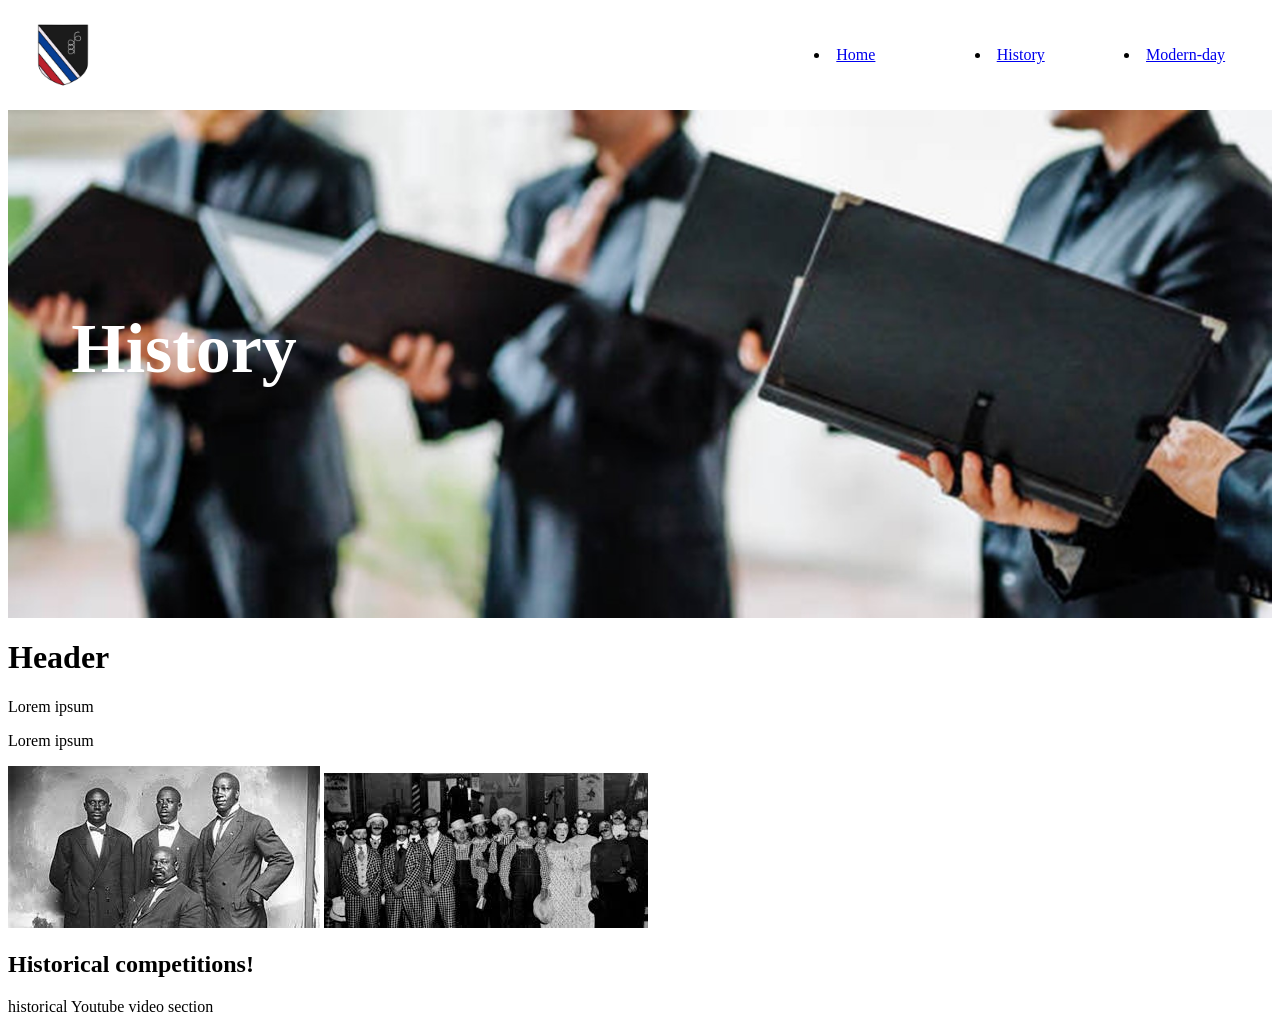
==== history/history.html @ b9cca30a "a" ====
<!DOCTYPE html>
<html lang="en">

<head>
    <meta charset="UTF-8">
    <meta name="viewport" content="width=device-width, initial-scale=1.0">
    <title>Barbershop Music</title>
    <link rel="stylesheet" href="../styles/styles.CSS">
</head>

<body>
    <header>
        <nav>
            <img src="../images/logo.png" alt="logo">

            <li><a href="../index.html">Home</a></li>
            <li><a href="history.html">History</a></li>
            <li><a href="../modern_days/modern_days.html">Modern-day</a></li>
        </nav>
    </header>


    <main>
        <div class="intro">
            <h1>History</h1>
            <img src="../images/header_background.jpg" alt="main image">
        </div>
        <h1>Header</h1>
        <p>Lorem ipsum</p>
        <p>Lorem ipsum</p>
        <img src="../images/page2_img1.jpg" alt="Black/white quartet image">
        <img src="../images/page2_img2.jpg" alt="Black/white group photo">
        <div>
            <h2>Historical competitions!</h2>
            <p><!-- Lorem ipsum --></p>
        </div>
        <div>historical Youtube video section</div>

    </main>


    <footer>

    </footer>
</body>

</html>
---- styles/styles.CSS ----
@font-face {
    font-family: "Karopapier";
    src: url("fonts/KaropapierRegular.otf") format("opentype");
}


/* header */
nav {
    display: grid;
    grid-template-columns: 80px 4fr 1fr 1fr 1fr;
    justify-items: center;
    align-items: center;
    margin: 15px;
}
nav img {
    width: 80px;
    grid-column: 1;
}
nav li:nth-of-type(1) {
    grid-column: 3;
}
nav li:nth-of-type(2) {
    grid-column: 4;
}
nav li:nth-of-type(3) {
    grid-column: 5;
}




/* main */
#homepage_main {
    display: grid;
    align-items: center;
    grid-template-columns: 1fr 1fr;
    justify-items: center;
    gap: 30px;
}


.intro {
    grid-column: 1 / 3;
    position: relative;
}
.intro img {
    width: 100%;
    display: block;
}
.intro h1 {
    position: absolute;
    top: 30%;
    left: 5%;
    
    /* translate: (-50%, -50%); */
    color: white;
    font-size: 70px;
}
.intro p {
    margin: 20px;
}

#homepage_main section {
    grid-column: 1 / 3;
    display: grid;
    grid-template-columns: 2fr 1fr;
    align-items: center;
    justify-items: center;
}
#youtube {
    justify-items: center;
    height: 100%;
}
#youtube img {
    height:90%;
}
#youtube p {
    margin: 0px;
}


#homepage_main button {
    width: 250px;
    height: 50px;
}
#history_button {
    justify-self: right;
    margin-right: 50px;
}
#modern_button {
    justify-self: left;
    margin-left: 50px;
}







/* footer */
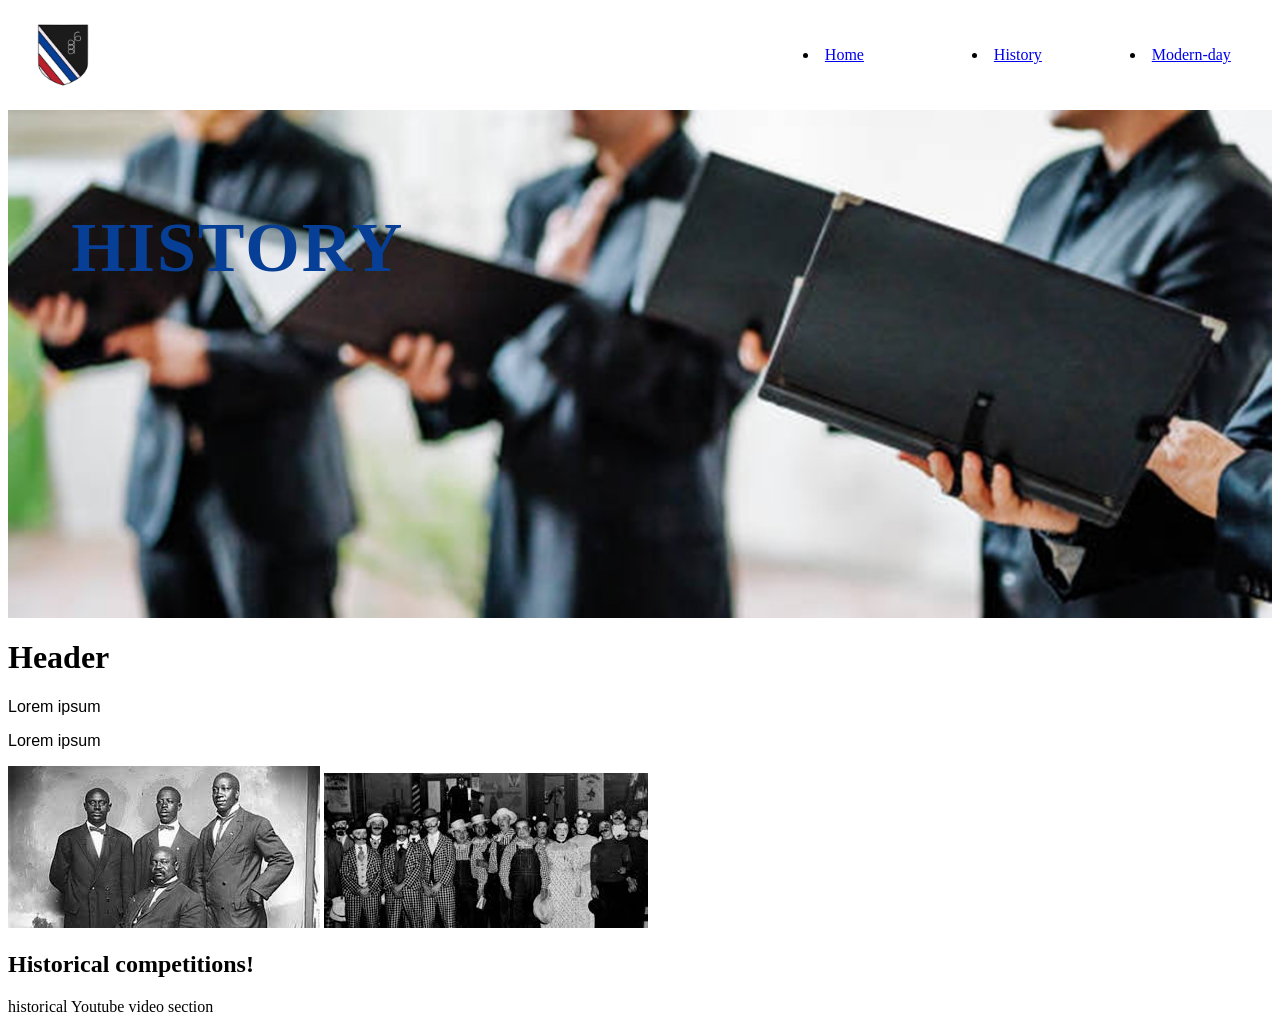
==== commit 6a666df6: "a" ====
--- a/history/history.html
+++ b/history/history.html
@@ -22,7 +22,7 @@
 
     <main>
         <div class="intro">
-            <h1>History</h1>
+            <h1>HISTORY</h1>
             <img src="../images/header_background.jpg" alt="main image">
         </div>
         <h1>Header</h1>
--- a/styles/styles.CSS
+++ b/styles/styles.CSS
@@ -3,6 +3,9 @@
     src: url("fonts/KaropapierRegular.otf") format("opentype");
 }
 
+body {
+    background-color: #ffffff;
+}
 
 /* header */
 nav {
@@ -11,7 +14,20 @@
     justify-items: center;
     align-items: center;
     margin: 15px;
+    justify-content: space-between;
+    gap: 20px;
+    text-decoration: none;
 }
+
+
+
+
+
+
+
+
+
+
 nav img {
     width: 80px;
     grid-column: 1;
@@ -49,15 +65,21 @@
 }
 .intro h1 {
     position: absolute;
-    top: 30%;
+    top: 10%;
     left: 5%;
+    font-family: "Karopapier";
     
     /* translate: (-50%, -50%); */
-    color: white;
+    color: #063f95;
     font-size: 70px;
+    letter-spacing: 2px;
 }
 .intro p {
     margin: 20px;
+}
+
+main p{
+    font-family: Arial, Helvetica, sans-serif;
 }
 
 #homepage_main section {
@@ -92,9 +114,42 @@
     margin-left: 50px;
 }
 
+#modern_page_main {
+    display: grid;
+    grid-row-gap: 15px;
+    margin: 20px;
+}
 
+#modern_page_main div {
+    display: grid;
+    grid-template-columns: 1fr 1fr;
+    justify-items: center;
+}
 
-
+#modern_page_main img {
+    width: 90%;
+}
+#modern_page_main #stage {
+    display: grid;
+    grid-template-columns: 1fr;
+    grid-template-rows: 1fr 1fr 1fr;
+}
+#modern_page_main #women {
+    display: grid;
+    grid-template-columns: 1fr;
+    grid-template-rows: 1fr 1fr 1fr;
+}
+#modern_page_main #comedy {
+    display: grid;
+    grid-template-columns: 1fr;
+    grid-template-rows: 1fr 1fr 1fr;
+}
+#modern_page_main button {
+    width:200px;
+    height: 50px;
+    background-color: #1b1b1b;
+    color:beige;
+}
 
 
 
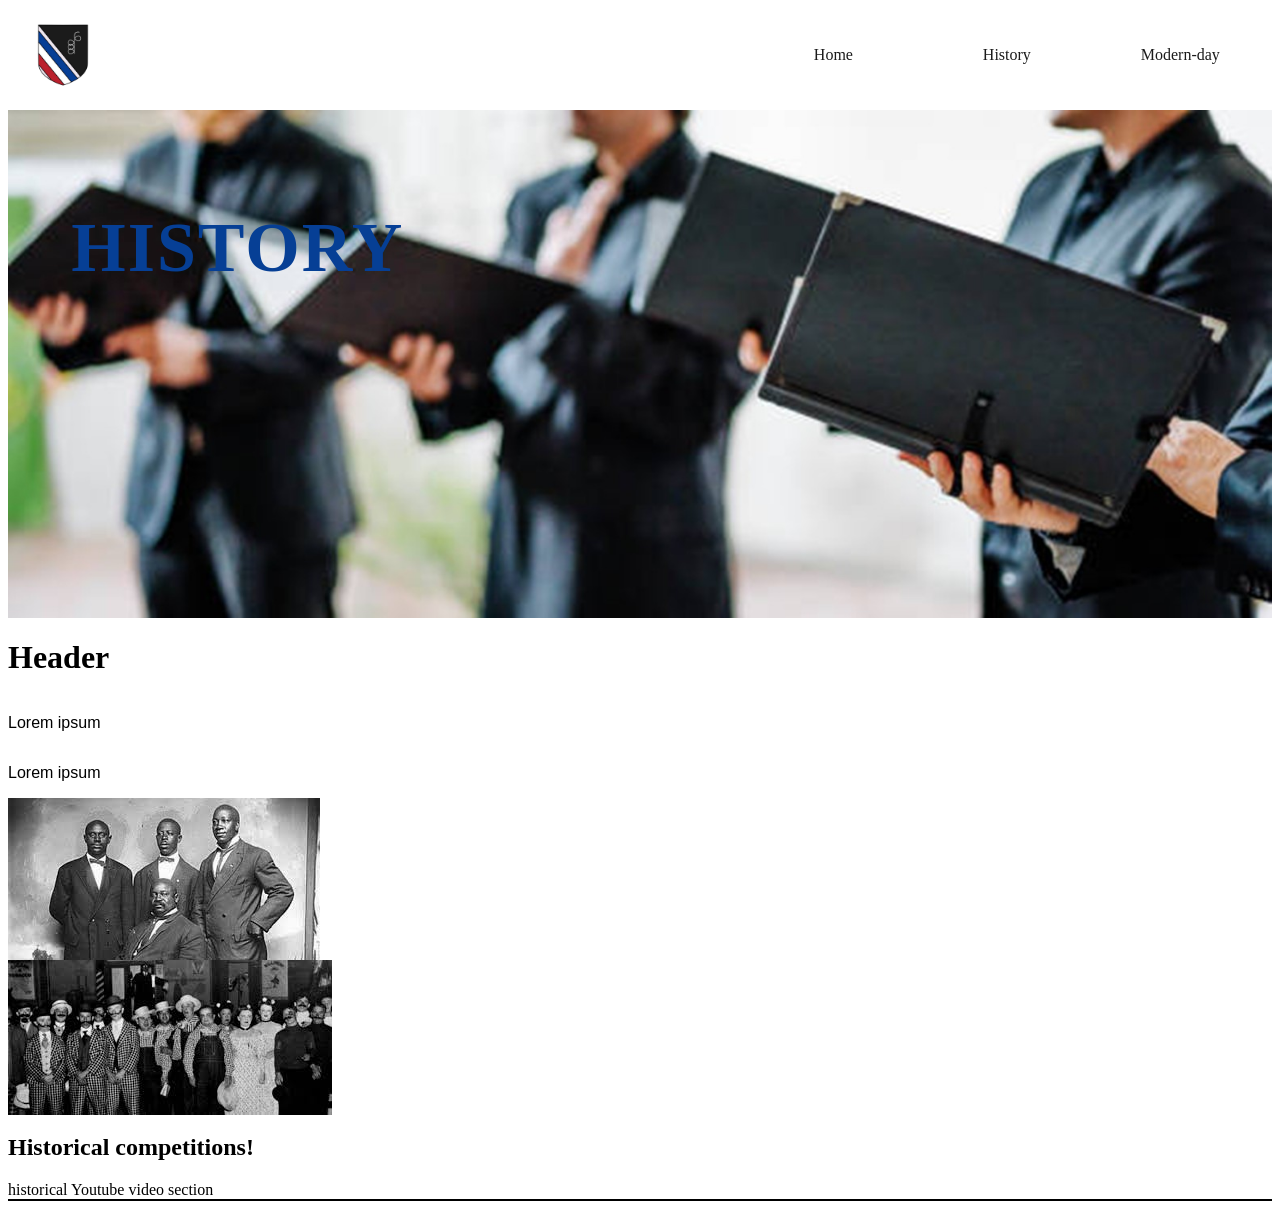
==== commit a421e739: "a" ====
--- a/history/history.html
+++ b/history/history.html
@@ -25,17 +25,18 @@
             <h1>HISTORY</h1>
             <img src="../images/header_background.jpg" alt="main image">
         </div>
-        <h1>Header</h1>
-        <p>Lorem ipsum</p>
-        <p>Lorem ipsum</p>
-        <img src="../images/page2_img1.jpg" alt="Black/white quartet image">
-        <img src="../images/page2_img2.jpg" alt="Black/white group photo">
-        <div>
-            <h2>Historical competitions!</h2>
-            <p><!-- Lorem ipsum --></p>
+        <div id="history_main">
+            <h1 id="history_heder">Header</h1>
+            <p>Lorem ipsum</p>
+            <p>Lorem ipsum</p>
+            <img src="../images/page2_img1.jpg" alt="Black/white quartet image">
+            <img src="../images/page2_img2.jpg" alt="Black/white group photo">
+            <div>
+                <h2>Historical competitions!</h2>
+                <p><!-- Lorem ipsum --></p>
+            </div>
+            <div>historical Youtube video section</div>
         </div>
-        <div>historical Youtube video section</div>
-
     </main>
 
 
--- a/styles/styles.CSS
+++ b/styles/styles.CSS
@@ -18,16 +18,13 @@
     gap: 20px;
     text-decoration: none;
 }
-
-
-
-
-
-
-
-
-
-
+nav li{
+    list-style: none;
+}
+nav a {
+    text-decoration: none;
+    color: #1b1b1b;
+}
 nav img {
     width: 80px;
     grid-column: 1;
@@ -52,6 +49,9 @@
     grid-template-columns: 1fr 1fr;
     justify-items: center;
     gap: 30px;
+}
+main p{
+    font-family: Arial, Helvetica, sans-serif;
 }
 
 
@@ -78,10 +78,7 @@
     margin: 20px;
 }
 
-main p{
-    font-family: Arial, Helvetica, sans-serif;
-}
-
+/* main page */
 #homepage_main section {
     grid-column: 1 / 3;
     display: grid;
@@ -100,7 +97,6 @@
     margin: 0px;
 }
 
-
 #homepage_main button {
     width: 250px;
     height: 50px;
@@ -114,18 +110,27 @@
     margin-left: 50px;
 }
 
+
+/* history page */
+main #history_header {
+    justify-self: left;
+}
+main #history_main {
+    display: grid;
+}
+
+/* modern page */
 #modern_page_main {
     display: grid;
     grid-row-gap: 15px;
     margin: 20px;
 }
-
 #modern_page_main div {
     display: grid;
     grid-template-columns: 1fr 1fr;
     justify-items: center;
+    align-items: center;
 }
-
 #modern_page_main img {
     width: 90%;
 }
@@ -153,4 +158,9 @@
 
 
 
-/* footer */+
+/* footer */
+
+footer {
+    border: solid black 1px;
+}
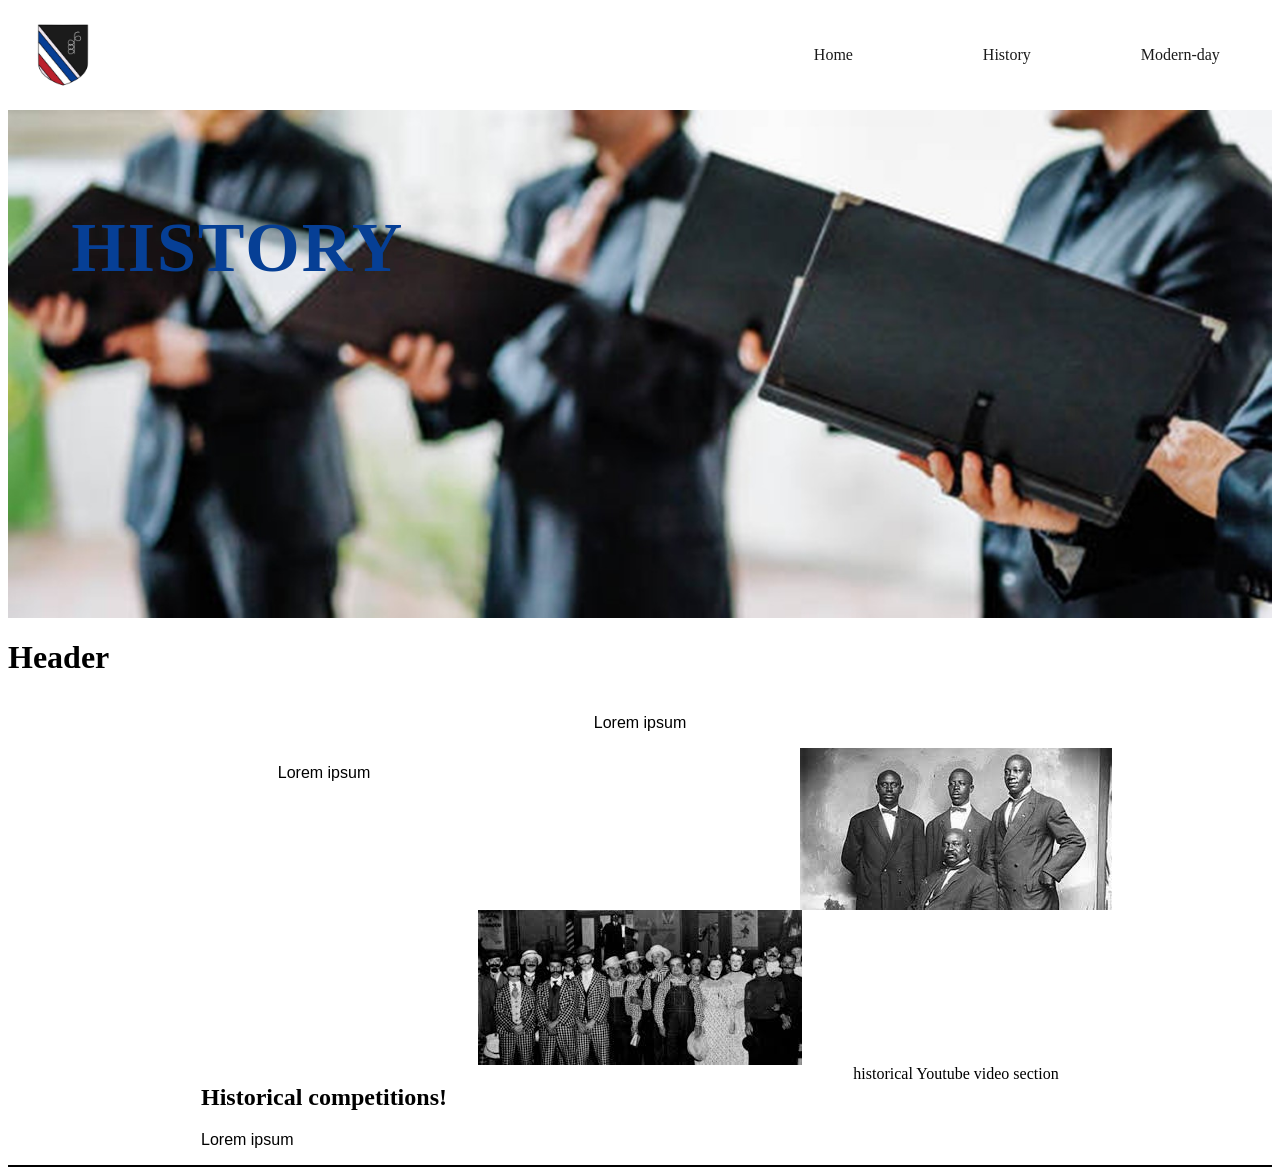
==== commit e7623ec0: "a" ====
--- a/history/history.html
+++ b/history/history.html
@@ -26,14 +26,14 @@
             <img src="../images/header_background.jpg" alt="main image">
         </div>
         <div id="history_main">
-            <h1 id="history_heder">Header</h1>
-            <p>Lorem ipsum</p>
+            <h1 id="history_header">Header</h1>
+            <p id="history_header_p">Lorem ipsum</p>
             <p>Lorem ipsum</p>
             <img src="../images/page2_img1.jpg" alt="Black/white quartet image">
-            <img src="../images/page2_img2.jpg" alt="Black/white group photo">
+            <img id="history_main_img2" src="../images/page2_img2.jpg" alt="Black/white group photo">
             <div>
                 <h2>Historical competitions!</h2>
-                <p><!-- Lorem ipsum --></p>
+                <p>Lorem ipsum</p>
             </div>
             <div>historical Youtube video section</div>
         </div>
--- a/styles/styles.CSS
+++ b/styles/styles.CSS
@@ -43,13 +43,6 @@
 
 
 /* main */
-#homepage_main {
-    display: grid;
-    align-items: center;
-    grid-template-columns: 1fr 1fr;
-    justify-items: center;
-    gap: 30px;
-}
 main p{
     font-family: Arial, Helvetica, sans-serif;
 }
@@ -100,14 +93,48 @@
 #homepage_main button {
     width: 250px;
     height: 50px;
+    
+   
 }
 #history_button {
+    width:200px;
+    height: 50px;
     justify-self: right;
     margin-right: 50px;
+    background-color: #1b1b1b;
+    color:beige;
+    text-decoration: none;
 }
 #modern_button {
+    width:200px;
+    height: 50px;
     justify-self: left;
     margin-left: 50px;
+    background-color: #1b1b1b;
+    color:beige;
+    text-decoration: none;
+    
+}
+
+
+#history_button_a {
+    width:200px;
+    height: 50px;
+    justify-self: right;
+    margin-right: 50px;
+    background-color: #1b1b1b;
+    color:beige;
+    text-decoration: none;
+}
+#modern_button_a{
+    width:200px;
+    height: 50px;
+    justify-self: left;
+    margin-left: 50px;
+    background-color: #1b1b1b;
+    color:beige;
+    text-decoration: none;
+    
 }
 
 
@@ -117,6 +144,14 @@
 }
 main #history_main {
     display: grid;
+    justify-items: center;
+    grid-template-columns: 1fr 1fr;
+}
+#history_main #history_header_p {
+    grid-column: 1 / 3;
+}
+#history_main #history_main_img2 {
+    grid-column: 1 / 3;
 }
 
 /* modern page */
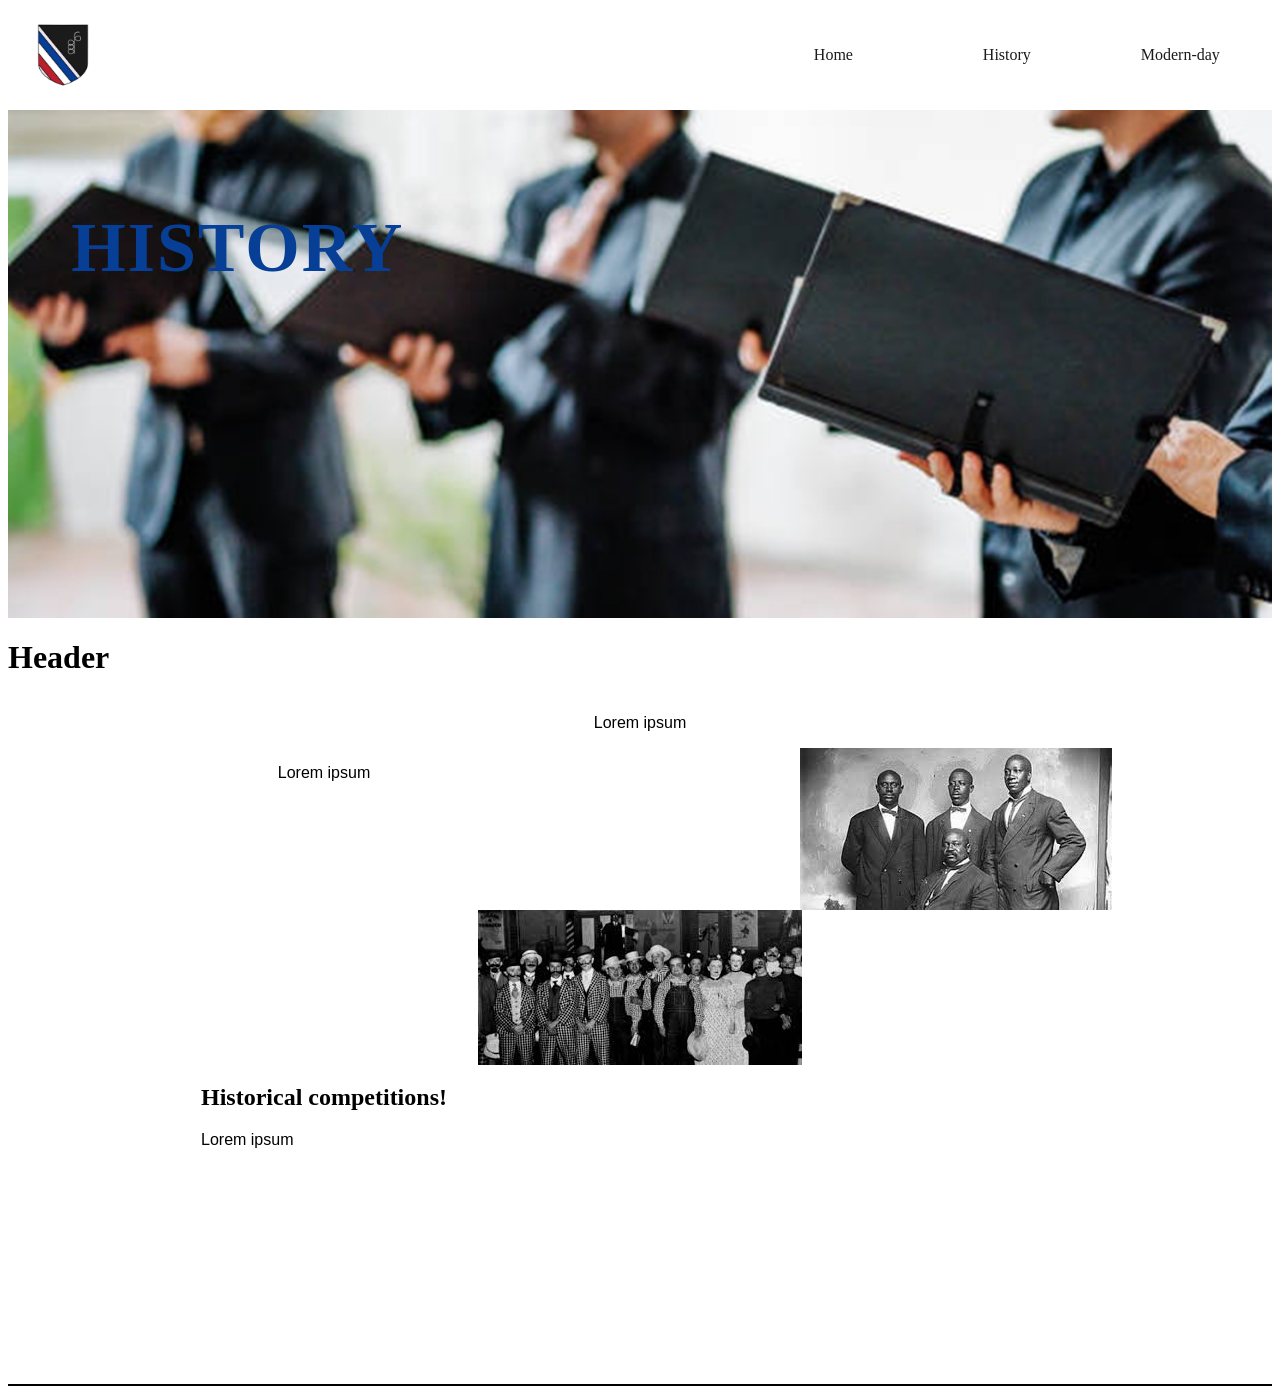
==== commit 24b4af35: "youtube links" ====
--- a/history/history.html
+++ b/history/history.html
@@ -35,7 +35,9 @@
                 <h2>Historical competitions!</h2>
                 <p>Lorem ipsum</p>
             </div>
-            <div>historical Youtube video section</div>
+            <div>
+                <iframe width="560" height="315" src="https://www.youtube.com/embed/2BDnLoRJHps?si=heocYjFvxBTGXozi" title="YouTube video player" frameborder="0" allow="accelerometer; autoplay; clipboard-write; encrypted-media; gyroscope; picture-in-picture; web-share" referrerpolicy="strict-origin-when-cross-origin" allowfullscreen></iframe>
+            </div>
         </div>
     </main>
 
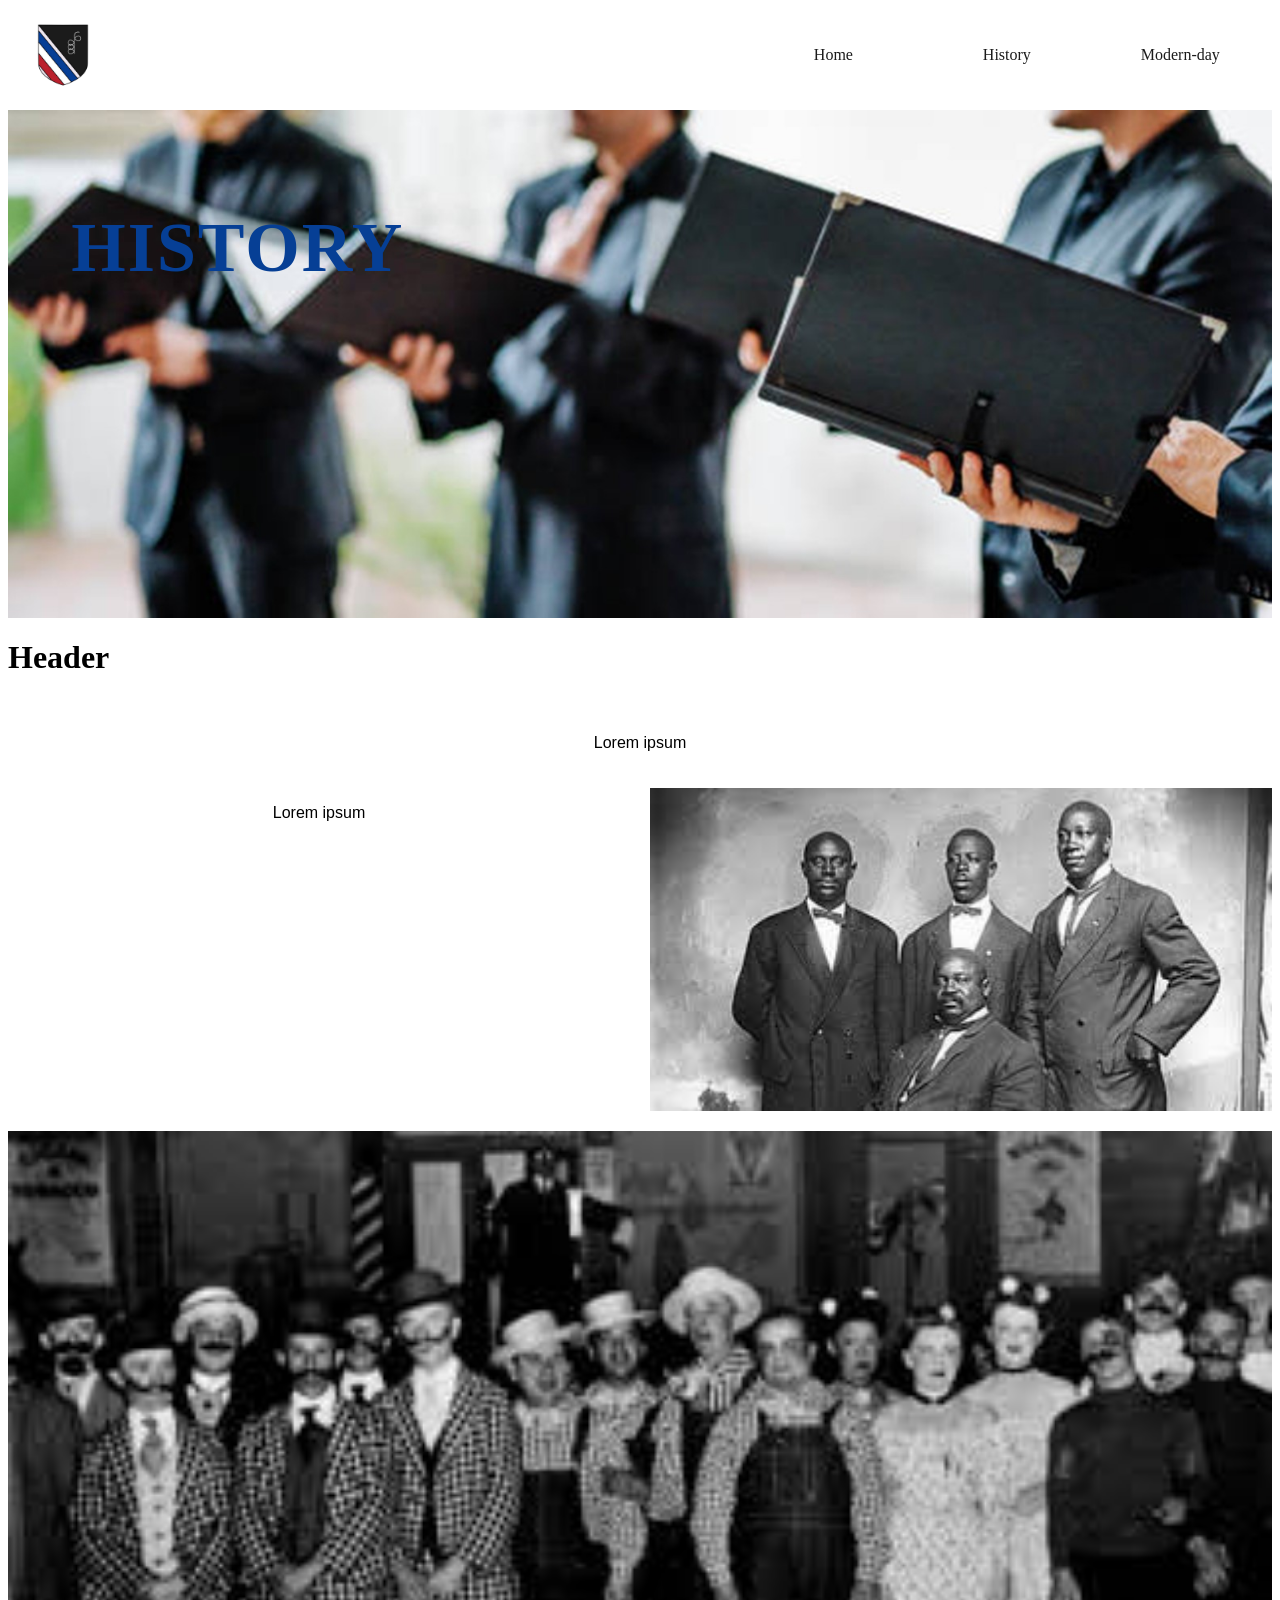
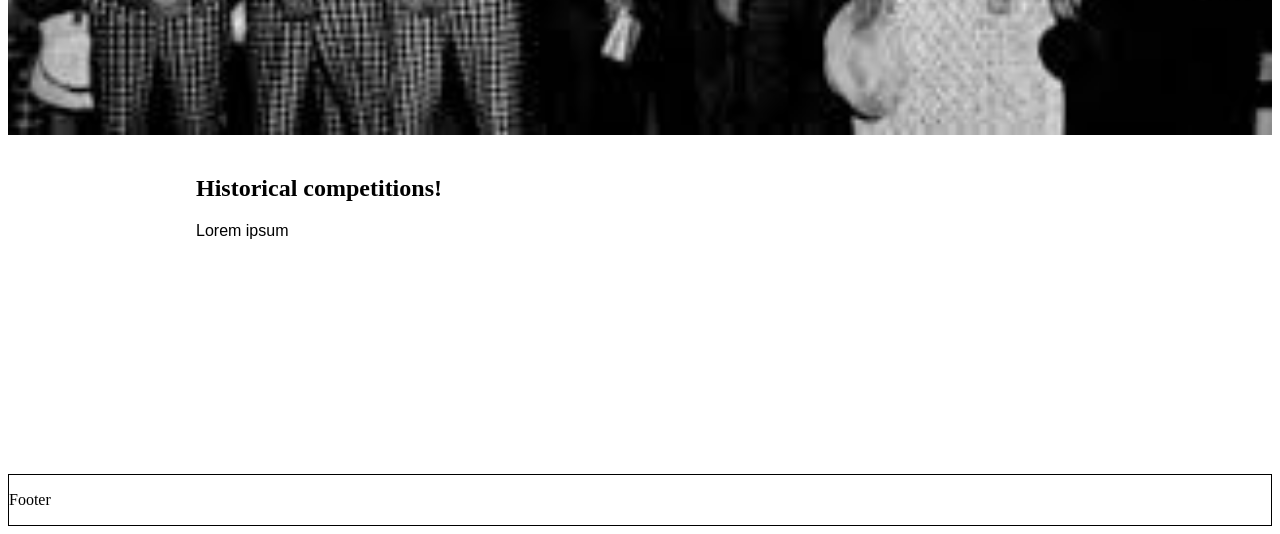
==== commit 39e1519e: "a" ====
--- a/history/history.html
+++ b/history/history.html
@@ -29,7 +29,7 @@
             <h1 id="history_header">Header</h1>
             <p id="history_header_p">Lorem ipsum</p>
             <p>Lorem ipsum</p>
-            <img src="../images/page2_img1.jpg" alt="Black/white quartet image">
+            <img id="history_main_img1" src="../images/page2_img1.jpg" alt="Black/white quartet image">
             <img id="history_main_img2" src="../images/page2_img2.jpg" alt="Black/white group photo">
             <div>
                 <h2>Historical competitions!</h2>
@@ -43,6 +43,7 @@
 
 
     <footer>
+        <p>Footer</p>
 
     </footer>
 </body>
--- a/styles/styles.CSS
+++ b/styles/styles.CSS
@@ -144,14 +144,19 @@
 }
 main #history_main {
     display: grid;
+    gap: 20px;
     justify-items: center;
     grid-template-columns: 1fr 1fr;
 }
 #history_main #history_header_p {
     grid-column: 1 / 3;
 }
+#history_main #history_main_img1 {
+    width:100%;
+}
 #history_main #history_main_img2 {
     grid-column: 1 / 3;
+    width:100%;
 }
 
 /* modern page */
@@ -190,7 +195,10 @@
     background-color: #1b1b1b;
     color:beige;
 }
-
+#modern_page_main a {
+    text-decoration: none;
+    color: #ffffff;
+}
 
 
 
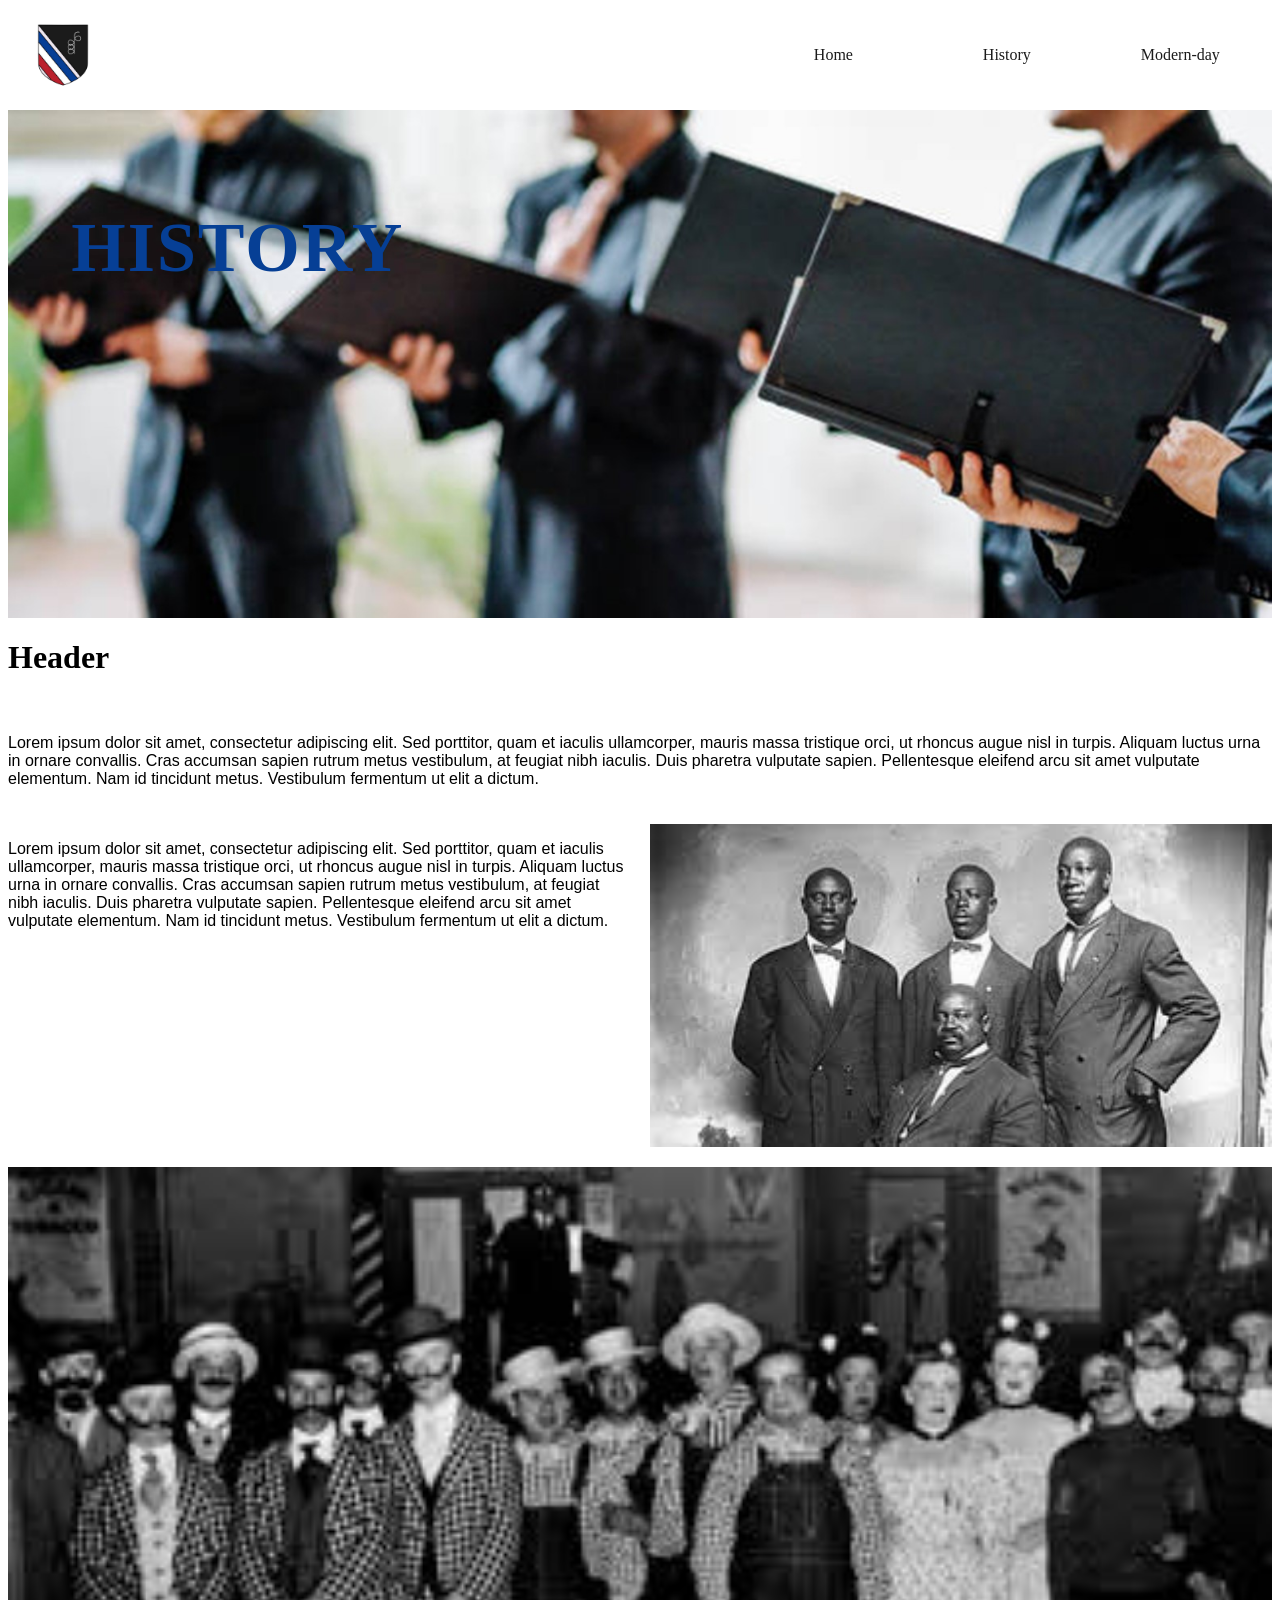
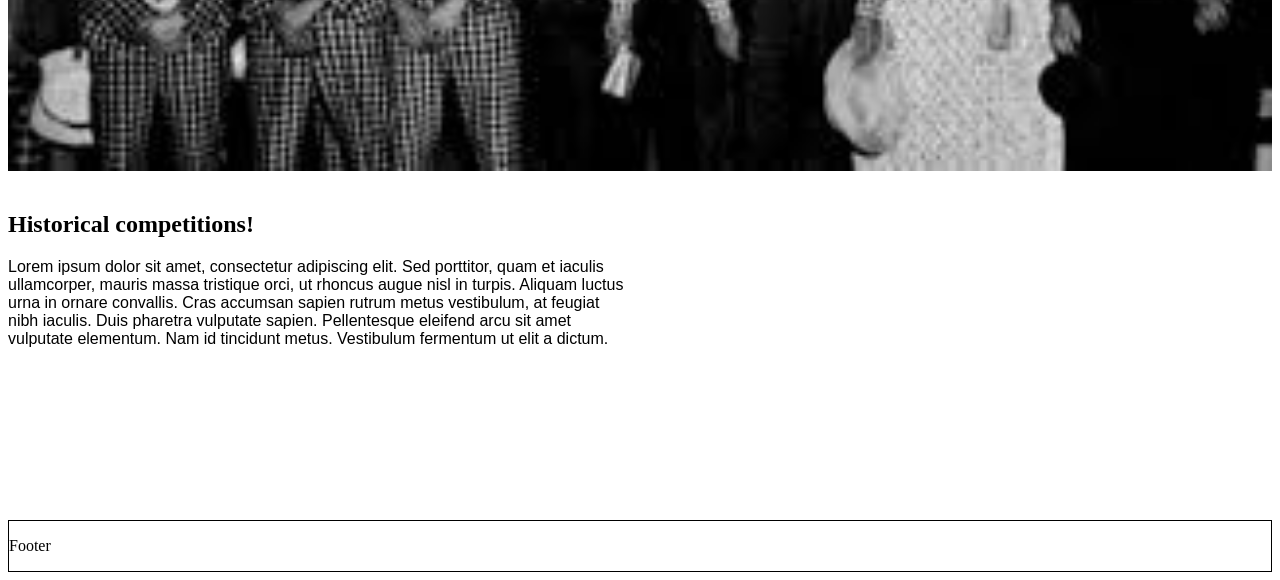
==== commit 4740a4a4: "a" ====
--- a/history/history.html
+++ b/history/history.html
@@ -27,13 +27,13 @@
         </div>
         <div id="history_main">
             <h1 id="history_header">Header</h1>
-            <p id="history_header_p">Lorem ipsum</p>
-            <p>Lorem ipsum</p>
+            <p id="history_header_p">Lorem ipsum dolor sit amet, consectetur adipiscing elit. Sed porttitor, quam et iaculis ullamcorper, mauris massa tristique orci, ut rhoncus augue nisl in turpis. Aliquam luctus urna in ornare convallis. Cras accumsan sapien rutrum metus vestibulum, at feugiat nibh iaculis. Duis pharetra vulputate sapien. Pellentesque eleifend arcu sit amet vulputate elementum. Nam id tincidunt metus. Vestibulum fermentum ut elit a dictum.</p>
+            <p>Lorem ipsum dolor sit amet, consectetur adipiscing elit. Sed porttitor, quam et iaculis ullamcorper, mauris massa tristique orci, ut rhoncus augue nisl in turpis. Aliquam luctus urna in ornare convallis. Cras accumsan sapien rutrum metus vestibulum, at feugiat nibh iaculis. Duis pharetra vulputate sapien. Pellentesque eleifend arcu sit amet vulputate elementum. Nam id tincidunt metus. Vestibulum fermentum ut elit a dictum.</p>
             <img id="history_main_img1" src="../images/page2_img1.jpg" alt="Black/white quartet image">
             <img id="history_main_img2" src="../images/page2_img2.jpg" alt="Black/white group photo">
             <div>
                 <h2>Historical competitions!</h2>
-                <p>Lorem ipsum</p>
+                <p>Lorem ipsum dolor sit amet, consectetur adipiscing elit. Sed porttitor, quam et iaculis ullamcorper, mauris massa tristique orci, ut rhoncus augue nisl in turpis. Aliquam luctus urna in ornare convallis. Cras accumsan sapien rutrum metus vestibulum, at feugiat nibh iaculis. Duis pharetra vulputate sapien. Pellentesque eleifend arcu sit amet vulputate elementum. Nam id tincidunt metus. Vestibulum fermentum ut elit a dictum.</p>
             </div>
             <div>
                 <iframe width="560" height="315" src="https://www.youtube.com/embed/2BDnLoRJHps?si=heocYjFvxBTGXozi" title="YouTube video player" frameborder="0" allow="accelerometer; autoplay; clipboard-write; encrypted-media; gyroscope; picture-in-picture; web-share" referrerpolicy="strict-origin-when-cross-origin" allowfullscreen></iframe>
--- a/styles/styles.CSS
+++ b/styles/styles.CSS
@@ -205,5 +205,6 @@
 /* footer */
 
 footer {
+    margin-top: 10px;
     border: solid black 1px;
 }
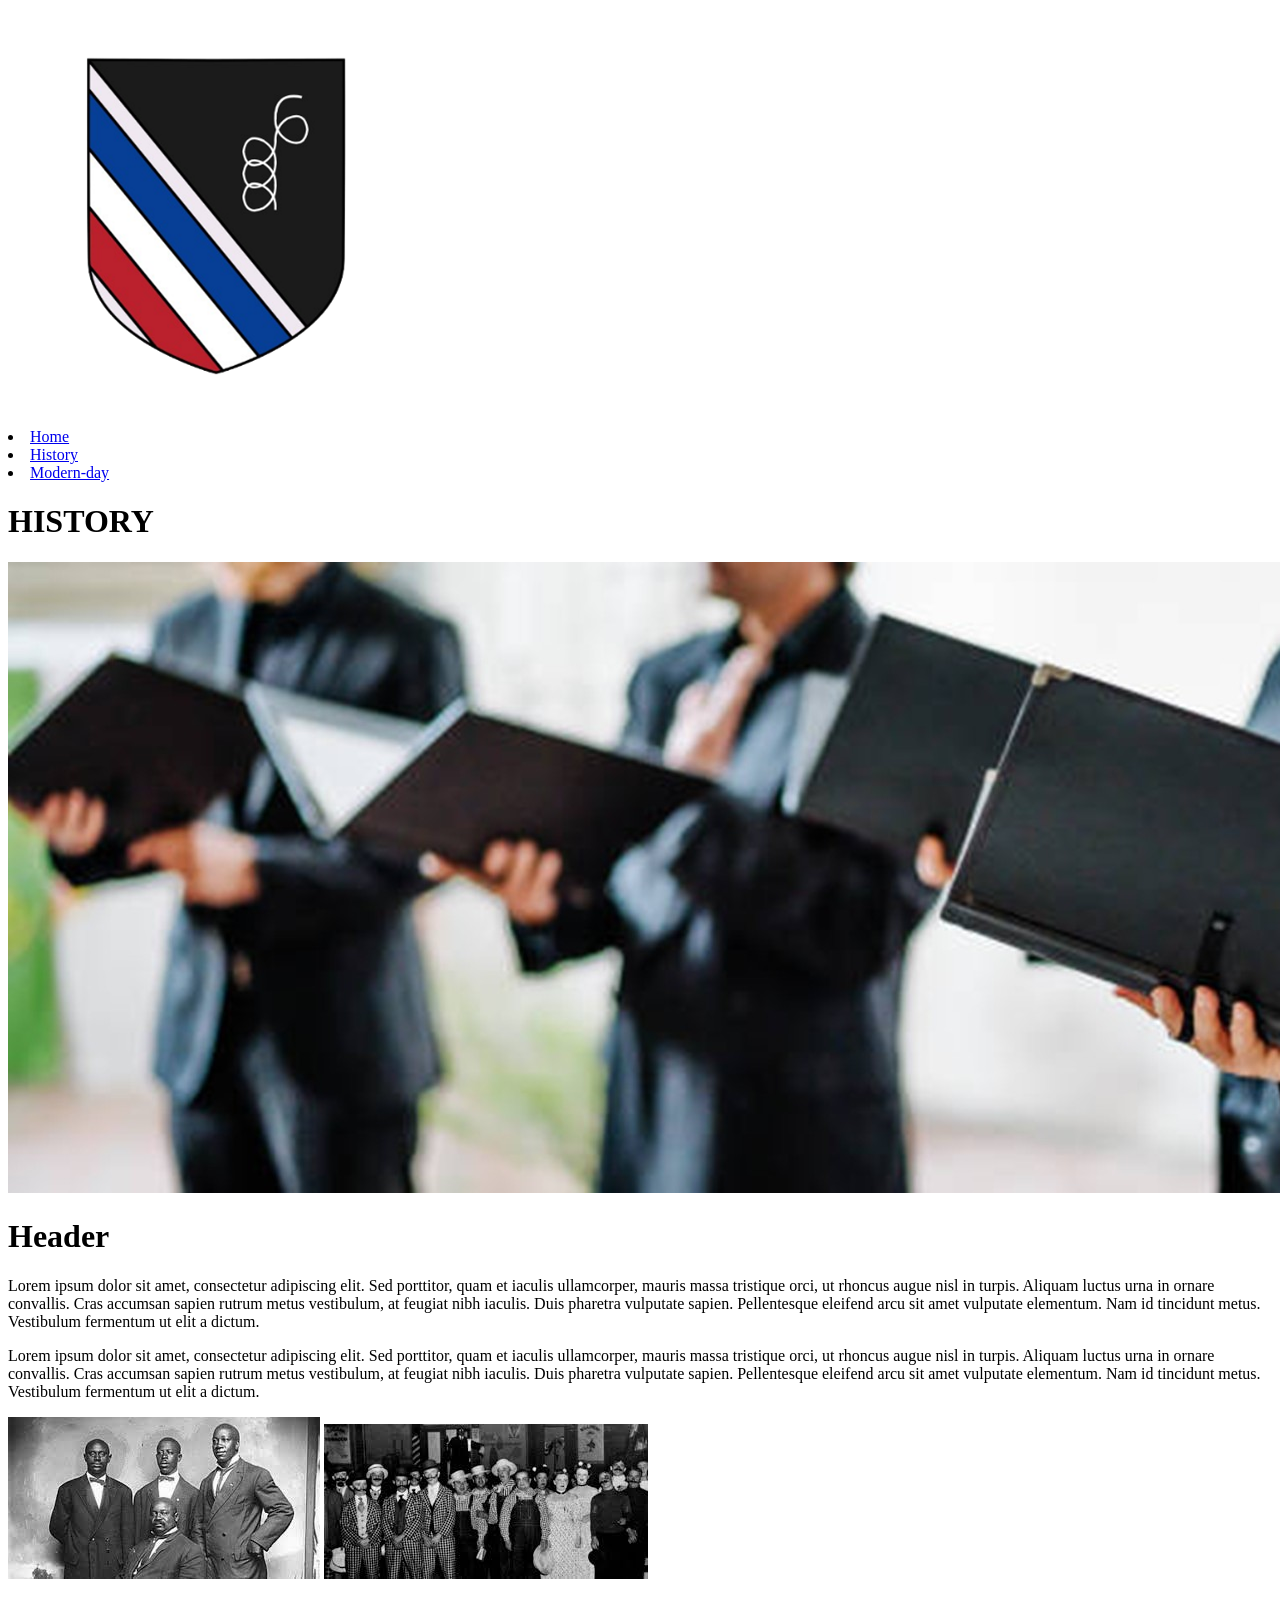
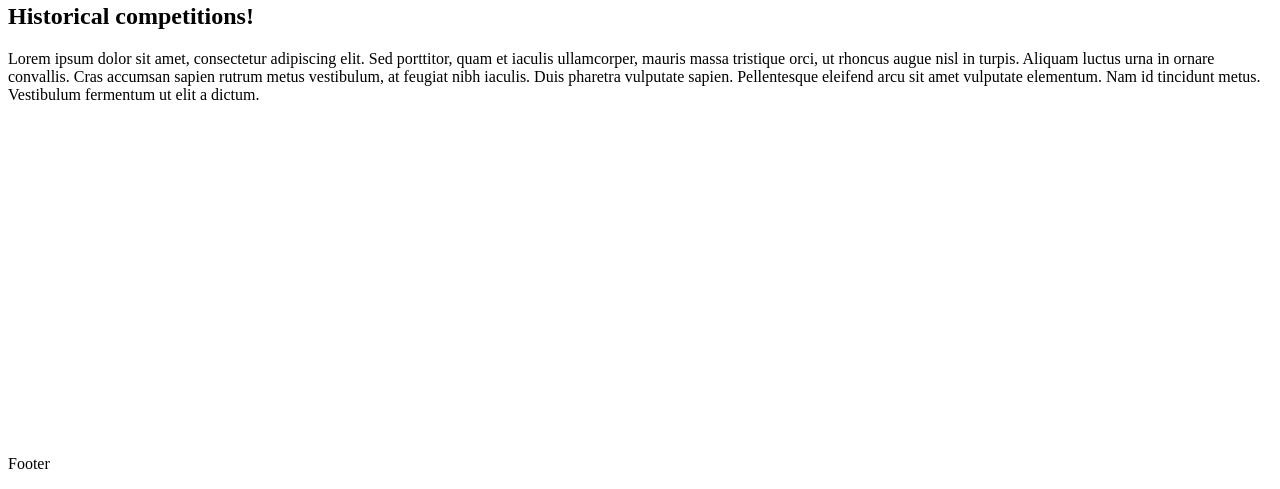
==== commit 574e46fa: "updated and fixed the color of button" ====
--- a/history/history.html
+++ b/history/history.html
@@ -5,7 +5,7 @@
     <meta charset="UTF-8">
     <meta name="viewport" content="width=device-width, initial-scale=1.0">
     <title>Barbershop Music</title>
-    <link rel="stylesheet" href="../styles/styles.CSS">
+    <link rel="stylesheet" href="../styles/styles.css">
 </head>
 
 <body>
